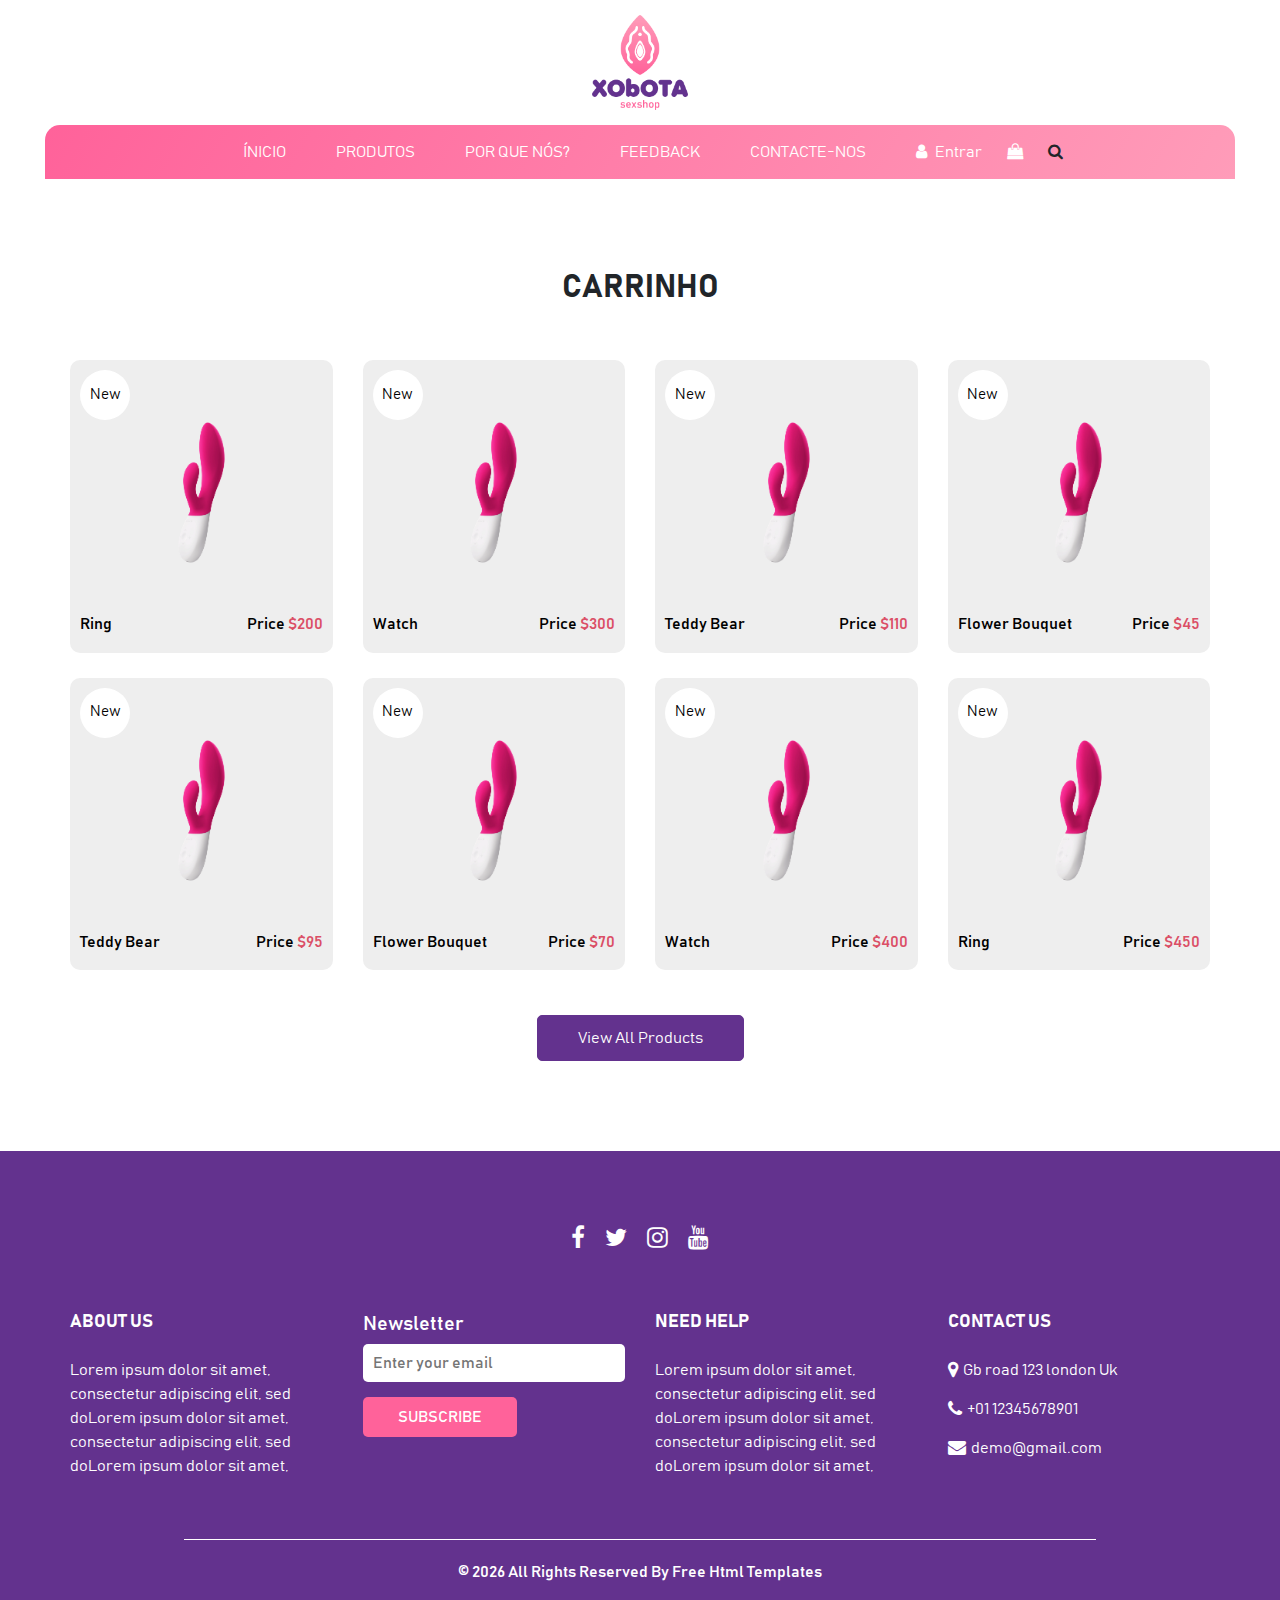
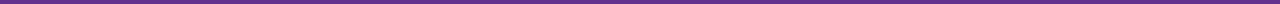
==== carrinho.html @ 459215d2 "alterações" ====
<!DOCTYPE html>
<html>

<head>
  <meta charset="UTF-8">
  <meta name="viewport" content="width=device-width, initial-scale=1.0">
  <meta name="description"
    content="Bem-vindo à Xobota Sex Shop, a sua loja virtual angolana dedicada a produtos sensuais e intimidade saudável. Explore nossa coleção de brinquedos eróticos, lingerie íntima e acessórios sensuais, criados para despertar sentidos e promover uma experiência única de prazer adulto. Nossos artigos para casais, novidades eróticas e presentes sensuais são pensados para fortalecer laços e explorar o erotismo de forma discreta e respeitosa. Desfrute de entrega discreta e descubra uma jornada de bem-estar íntimo conosco. Com Xobota, a intimidade ganha um novo significado.">
  <meta name="keywords"
    content="Sex shop Angola, Xobota online, Brinquedos eróticos, Produtos sensuais, Lingerie íntima, Prazer adulto, Artigos para casais, Desperta sentidos, Intimidade saudável, Acessórios sensuais, Erotismo discreto, Prazer pessoal, Diversão íntima, Amor próprio, Romance e sedução, Novidades eróticas, Entrega discreta, Bem-estar íntimo, Exploração sensual, Presentes sensuais">
  <meta name="author" content="Deogracia Manuel de Castro">
  <meta name="robots" content="follow">
  <meta http-equiv="refresh" content="1000; url=#">
  <meta http-equiv="X-UA-Compatible" content="IE=edge">
  <meta name="twitter:title" content="Xobota Sex Shop">
  <meta name="twitter:description"
    content="Bem-vindo à Xobota Sex Shop, a sua loja virtual angolana dedicada a produtos sensuais e intimidade saudável. Explore nossa coleção de brinquedos eróticos, lingerie íntima e acessórios sensuais, criados para despertar sentidos e promover uma experiência única de prazer adulto. Nossos artigos para casais, novidades eróticas e presentes sensuais são pensados para fortalecer laços e explorar o erotismo de forma discreta e respeitosa. Desfrute de entrega discreta e descubra uma jornada de bem-estar íntimo conosco. Com Xobota, a intimidade ganha um novo significado.">
  <meta name="twitter:image" content="https://xobota.sexshop.ao/images/favicon.png">
  <meta name="twitter:creator" content="@ManuelWonnder2">
  <meta name="twitter:card" content="summary_large_image">
  <meta property="og:locale" content="pt_AO">
  <meta property="og:type" content="website">
  <meta property="og:site_name" content="Xobota Sex Shop">
  <meta property="og:title" content="Xobota Sex Shop">
  <meta property="og:description"
    content="Bem-vindo à Xobota Sex Shop, a sua loja virtual angolana dedicada a produtos sensuais e intimidade saudável. Explore nossa coleção de brinquedos eróticos, lingerie íntima e acessórios sensuais, criados para despertar sentidos e promover uma experiência única de prazer adulto. Nossos artigos para casais, novidades eróticas e presentes sensuais são pensados para fortalecer laços e explorar o erotismo de forma discreta e respeitosa. Desfrute de entrega discreta e descubra uma jornada de bem-estar íntimo conosco. Com Xobota, a intimidade ganha um novo significado.">
  <meta property="og:image" content="https://xobota.sexshop.ao/images/favicon.png">
  <meta property="og:url" content="https://xobota.sexshop.ao/">
  <link rel="apple-touch-icon" sizes="180x180" href="images/favicon.png">
  <link rel="icon" type="image/png" href="images/favicon.png">
  <meta name="theme-color" content="#63328E">
  <meta name="msapplication-TileColor" content="#63328E">
  <meta name="application-name" content="Xobota Sex Shop">
  <meta http-equiv="content-language" content="pt_AO">
  <meta name="apple-mobile-web-app-status-bar-style" content="black-translucent">
  <meta name="apple-mobile-web-app-capable" content="yes">
  <title>Xobota Sex Shop</title>

  <!-- slider stylesheet -->
  <link rel="stylesheet" type="text/css"
    href="https://cdnjs.cloudflare.com/ajax/libs/OwlCarousel2/2.3.4/assets/owl.carousel.min.css" />

  <!-- bootstrap core css -->
  <link rel="stylesheet" type="text/css" href="css/bootstrap.css" />

  <!-- Custom styles for this template -->
  <link href="css/style.css" rel="stylesheet" />
  <!-- responsive style -->
  <link href="css/responsive.css" rel="stylesheet" />
</head>

<body>
  <div class="hero_area">
    <!-- header section strats -->
    <header class="header_section">
      <nav class="navbar navbar-expand-lg custom_nav-container ">
        <a class="navbar-brand" href="index.html">
          <span>
            <picture>
              <source media="(max-width: 985px)" srcset="images/logo_2.png" type="image/png">
              <img src="images/logo.png" alt="Xobota Sex Shop"
                  alt="Banner">
          </picture>
          </span>
        </a>
        <button class="navbar-toggler" type="button" data-toggle="collapse" data-target="#navbarSupportedContent"
          aria-controls="navbarSupportedContent" aria-expanded="false" aria-label="Toggle navigation">
          <span class=""></span>
        </button>

        <div class="collapse navbar-collapse" id="navbarSupportedContent">
          <ul class="navbar-nav  ">
            <li class="nav-item active">
              <a class="nav-link" href="index.html">Ínicio <span class="sr-only">(current)</span></a>
            </li>
            <li class="nav-item">
              <a class="nav-link" href="shop.html">
                Produtos
              </a>
            </li>
            <li class="nav-item">
              <a class="nav-link" href="why.html">
                Por que nós?
              </a>
            </li>
            <li class="nav-item">
              <a class="nav-link" href="testimonial.html">
                Feedback
              </a>
            </li>
            <li class="nav-item">
              <a class="nav-link" href="contact.html">Contacte-nos</a>
            </li>
          </ul>
          <div class="user_option">
            <a href="">
              <i class="fa fa-user" aria-hidden="true"></i>
              <span>
                Entrar
              </span>
            </a>
            <a href="">
              <i class="fa fa-shopping-bag" aria-hidden="true"></i>
            </a>
            <form class="form-inline ">
              <button class="btn nav_search-btn" type="submit">
                <i class="fa fa-search" aria-hidden="true"></i>
              </button>
            </form>
          </div>
        </div>
      </nav>
    </header>
    <!-- end header section -->
  </div>
  <!-- end hero area -->

  <!-- shop section -->

  <section class="shop_section layout_padding">
    <div class="container">
      <div class="heading_container heading_center">
        <h2>
          carrinho
        </h2>
      </div>
      <div class="row">
        <div class="col-sm-6 col-md-4 col-lg-3">
          <div class="box">
            <a href="">
              <div class="img-box">
                <img src="images/p1.png" alt="">
              </div>
              <div class="detail-box">
                <h6>
                  Ring
                </h6>
                <h6>
                  Price
                  <span>
                    $200
                  </span>
                </h6>
              </div>
              <div class="new">
                <span>
                  New
                </span>
              </div>
            </a>
          </div>
        </div>
        <div class="col-sm-6 col-md-4 col-lg-3">
          <div class="box">
            <a href="">
              <div class="img-box">
                <img src="images/p2.png" alt="">
              </div>
              <div class="detail-box">
                <h6>
                  Watch
                </h6>
                <h6>
                  Price
                  <span>
                    $300
                  </span>
                </h6>
              </div>
              <div class="new">
                <span>
                  New
                </span>
              </div>
            </a>
          </div>
        </div>
        <div class="col-sm-6 col-md-4 col-lg-3">
          <div class="box">
            <a href="">
              <div class="img-box">
                <img src="images/p3.png" alt="">
              </div>
              <div class="detail-box">
                <h6>
                  Teddy Bear
                </h6>
                <h6>
                  Price
                  <span>
                    $110
                  </span>
                </h6>
              </div>
              <div class="new">
                <span>
                  New
                </span>
              </div>
            </a>
          </div>
        </div>
        <div class="col-sm-6 col-md-4 col-lg-3">
          <div class="box">
            <a href="">
              <div class="img-box">
                <img src="images/p4.png" alt="">
              </div>
              <div class="detail-box">
                <h6>
                  Flower Bouquet
                </h6>
                <h6>
                  Price
                  <span>
                    $45
                  </span>
                </h6>
              </div>
              <div class="new">
                <span>
                  New
                </span>
              </div>
            </a>
          </div>
        </div>
        <div class="col-sm-6 col-md-4 col-lg-3">
          <div class="box">
            <a href="">
              <div class="img-box">
                <img src="images/p5.png" alt="">
              </div>
              <div class="detail-box">
                <h6>
                  Teddy Bear
                </h6>
                <h6>
                  Price
                  <span>
                    $95
                  </span>
                </h6>
              </div>
              <div class="new">
                <span>
                  New
                </span>
              </div>
            </a>
          </div>
        </div>
        <div class="col-sm-6 col-md-4 col-lg-3">
          <div class="box">
            <a href="">
              <div class="img-box">
                <img src="images/p6.png" alt="">
              </div>
              <div class="detail-box">
                <h6>
                  Flower Bouquet
                </h6>
                <h6>
                  Price
                  <span>
                    $70
                  </span>
                </h6>
              </div>
              <div class="new">
                <span>
                  New
                </span>
              </div>
            </a>
          </div>
        </div>
        <div class="col-sm-6 col-md-4 col-lg-3">
          <div class="box">
            <a href="">
              <div class="img-box">
                <img src="images/p7.png" alt="">
              </div>
              <div class="detail-box">
                <h6>
                  Watch
                </h6>
                <h6>
                  Price
                  <span>
                    $400
                  </span>
                </h6>
              </div>
              <div class="new">
                <span>
                  New
                </span>
              </div>
            </a>
          </div>
        </div>
        <div class="col-sm-6 col-md-4 col-lg-3">
          <div class="box">
            <a href="">
              <div class="img-box">
                <img src="images/p8.png" alt="">
              </div>
              <div class="detail-box">
                <h6>
                  Ring
                </h6>
                <h6>
                  Price
                  <span>
                    $450
                  </span>
                </h6>
              </div>
              <div class="new">
                <span>
                  New
                </span>
              </div>
            </a>
          </div>
        </div>
      </div>
      <div class="btn-box">
        <a href="">
          View All Products
        </a>
      </div>
    </div>
  </section>

  <!-- end shop section -->

  <!-- info section -->

  <section class="info_section  layout_padding2-top">
    <div class="social_container">
      <div class="social_box">
        <a href="">
          <i class="fa fa-facebook" aria-hidden="true"></i>
        </a>
        <a href="">
          <i class="fa fa-twitter" aria-hidden="true"></i>
        </a>
        <a href="">
          <i class="fa fa-instagram" aria-hidden="true"></i>
        </a>
        <a href="">
          <i class="fa fa-youtube" aria-hidden="true"></i>
        </a>
      </div>
    </div>
    <div class="info_container ">
      <div class="container">
        <div class="row">
          <div class="col-md-6 col-lg-3">
            <h6>
              ABOUT US
            </h6>
            <p>
              Lorem ipsum dolor sit amet, consectetur adipiscing elit, sed doLorem ipsum dolor sit amet, consectetur adipiscing elit, sed doLorem ipsum dolor sit amet,
            </p>
          </div>
          <div class="col-md-6 col-lg-3">
            <div class="info_form ">
              <h5>
                Newsletter
              </h5>
              <form action="#">
                <input type="email" placeholder="Enter your email">
                <button>
                  Subscribe
                </button>
              </form>
            </div>
          </div>
          <div class="col-md-6 col-lg-3">
            <h6>
              NEED HELP
            </h6>
            <p>
              Lorem ipsum dolor sit amet, consectetur adipiscing elit, sed doLorem ipsum dolor sit amet, consectetur adipiscing elit, sed doLorem ipsum dolor sit amet,
            </p>
          </div>
          <div class="col-md-6 col-lg-3">
            <h6>
              CONTACT US
            </h6>
            <div class="info_link-box">
              <a href="">
                <i class="fa fa-map-marker" aria-hidden="true"></i>
                <span> Gb road 123 london Uk </span>
              </a>
              <a href="">
                <i class="fa fa-phone" aria-hidden="true"></i>
                <span>+01 12345678901</span>
              </a>
              <a href="">
                <i class="fa fa-envelope" aria-hidden="true"></i>
                <span> demo@gmail.com</span>
              </a>
            </div>
          </div>
        </div>
      </div>
    </div>
    <!-- footer section -->
    <footer class=" footer_section">
      <div class="container">
        <p>
          &copy; <span id="displayYear"></span> All Rights Reserved By
          <a href="https://html.design/">Free Html Templates</a>
        </p>
      </div>
    </footer>
    <!-- footer section -->

  </section>

  <!-- end info section -->


  <script src="js/jquery-3.4.1.min.js"></script>
  <script src="js/bootstrap.js"></script>
  <script src="https://cdnjs.cloudflare.com/ajax/libs/OwlCarousel2/2.3.4/owl.carousel.min.js">
  </script>
  <script src="js/custom.js"></script>

</body>

</html>
---- css/style.css ----
@import url("font-awesome.min.css");

@font-face {
  font-family: 'BAHNSCHRIFT';
  src: url('/fonts/BAHNSCHRIFT.TTF') format('truetype');
}

body {
  font-family: 'BAHNSCHRIFT', sans-serif;
  font-weight: 100;
}

.layout_padding {
  padding-top: 90px;
  padding-bottom: 90px;
}

.layout_padding2 {
  padding-top: 45px;
  padding-bottom: 45px;
}

.layout_padding2-top {
  padding-top: 45px;
}

.layout_padding2-bottom {
  padding-bottom: 45px;
}

.layout_padding-top {
  padding-top: 90px;
}

.layout_padding-bottom {
  padding-bottom: 90px;
}

.heading_container {
  display: -webkit-box;
  display: -ms-flexbox;
  display: flex;
  -webkit-box-orient: vertical;
  -webkit-box-direction: normal;
      -ms-flex-direction: column;
          flex-direction: column;
}

.heading_container h2 {
  text-transform: uppercase;
  font-weight: bold;
}

.heading_container h2 span {
  color: #f89cab;
}

.heading_container.heading_center {
  -webkit-box-align: center;
      -ms-flex-align: center;
          align-items: center;
  text-align: center;
}

/*header section*/
.hero_area {
  padding: 0 45px;
}

.hero_area.sub_pages {
  height: auto;
}

#navbarSupportedContent {
  width: 100%;
  background: rgb(255,98,154);
  background: linear-gradient(120deg, rgba(255,98,154,1) 0%, rgba(255,156,185,1) 100%);
  -webkit-box-pack: center;
      -ms-flex-pack: center;
          justify-content: center;
  padding: 10px 0;
  border-radius: 15px 15px 0 0;
}

#navbarSupportedContent.innerpage_navbar {
  background-color: white;
  border-radius: 10px;
  -webkit-box-shadow: 0 0 3px 0 rgba(255, 255, 255, 0.25);
          box-shadow: 0 0 3px 0 rgba(0, 0, 0, 0.25);
}

#navbarSupportedContent.innerpage_navbar .nav-item.active .nav-link {
  background-color: #f4f5f6;
}

#navbarSupportedContent .navbar-nav .nav-link {
  padding: 5px 25px;
  color: #ffffff;
  text-align: center;
  text-transform: uppercase;
  border-radius: 5px;
}

#navbarSupportedContent .nav-item.active .nav-link {
  background: transparent;
}

a,
a:hover,
a:focus {
  text-decoration: none;
    color: #ffffff;
}

a:hover,
a:focus {
  color: initial;
}

.btn,
.btn:focus {
  outline: none !important;
  -webkit-box-shadow: none;
          box-shadow: none;
}

.navbar-brand {
  margin: 15px 0;
  padding: 0;
}

.navbar-brand span {
  font-size: 28px;
  font-weight: bold;
  color: #000000;
  text-transform: uppercase;
  margin: 0;
  padding: 0;
  width: 6rem;
}

.navbar-brand img {
  width: 6rem;
}

.custom_nav-container .nav_search-btn {
  padding: 0;
  border: none;
}

.custom_nav-container {
  z-index: 99999;
  padding: 0;
  -webkit-box-orient: vertical;
  -webkit-box-direction: normal;
      -ms-flex-direction: column;
          flex-direction: column;
  -webkit-box-align: center;
      -ms-flex-align: center;
          align-items: center;
}

.custom_nav-container .navbar-toggler {
  outline: none;
}

.custom_nav-container .navbar-toggler {
  outline: none;
}

.custom_nav-container .navbar-toggler {
  padding: 0;
  width: 37px;
  height: 42px;
  -webkit-transition: all .3s;
  transition: all .3s;
}

.custom_nav-container .navbar-toggler span {
  display: block;
  width: 35px;
  height: 4px;
  background-color: #000000;
  margin: 7px 0;
  -webkit-transition: all 0.3s;
  transition: all 0.3s;
  position: relative;
  border-radius: 5px;
  -webkit-transition: all .3s;
  transition: all .3s;
}

.custom_nav-container .navbar-toggler span::before, .custom_nav-container .navbar-toggler span::after {
  content: "";
  position: absolute;
  left: 0;
  height: 100%;
  width: 100%;
  background-color: #000000;
  top: -10px;
  border-radius: 5px;
  -webkit-transition: all .3s;
  transition: all .3s;
}

.custom_nav-container .navbar-toggler span::after {
  top: 10px;
}

.custom_nav-container .navbar-toggler[aria-expanded="true"] {
  -webkit-transform: rotate(360deg);
          transform: rotate(360deg);
}

.custom_nav-container .navbar-toggler[aria-expanded="true"] span {
  -webkit-transform: rotate(45deg);
          transform: rotate(45deg);
}

.custom_nav-container .navbar-toggler[aria-expanded="true"] span::before, .custom_nav-container .navbar-toggler[aria-expanded="true"] span::after {
  -webkit-transform: rotate(90deg);
          transform: rotate(90deg);
  top: 0;
}

.user_option {
  display: -webkit-box;
  display: -ms-flexbox;
  display: flex;
  -webkit-box-align: center;
      -ms-flex-align: center;
          align-items: center;
  margin-left: 25px;
}

.user_option a {
  margin-right: 25px;
  color: #ffffff;
}

.user_option a span {
  margin-left: 5px;
}

/*end header section*/
.slider_section .slider_container {
  color: #fefefe;
  background-color: #000000;
  background-color: #63328E;
  padding: 25px;
  border-radius: 0 0 15px 15px;
}

.slider_section .row {
  -webkit-box-align: center;
      -ms-flex-align: center;
          align-items: center;
}

.slider_section p {
  text-align: justify;
}

.slider_section .img-box {
  display: -webkit-box;
  display: -ms-flexbox;
  display: flex;
  -webkit-box-pack: center;
      -ms-flex-pack: center;
          justify-content: center;
  padding: 45px;
}

.slider_section .img-box img {
  width: 275px;
}

.slider_section .detail-box {
  padding-left: 45px;
  margin: 45px 0;
}

.slider_section .detail-box h1 {
  font-weight: bold;
  font-size: 3.5rem;
  margin-bottom: 10px;
}

.slider_section .detail-box a {
  display: inline-block;
  padding: 10px 40px;
  background-color: #db4566;
  color: #ffffff;
  border: 1px solid #db4566;
  border-radius: 5px;
  -webkit-transition: all .3s;
  transition: all .3s;
  margin-top: 25px;
  text-transform: uppercase;
}

.slider_section .detail-box a:hover {
  background-color: transparent;
  color: #db4566;
}

.slider_section .carousel_btn-box {
  display: -webkit-box;
  display: -ms-flexbox;
  display: flex;
  background-color: #ffffff;
  -webkit-box-align: center;
      -ms-flex-align: center;
          align-items: center;
  position: absolute;
  bottom: -25px;
  left: 5%;
  padding: 7px 10px;
  border-radius: 5px 5px 0 0;
}

.slider_section .carousel_btn-box img {
  margin: 0 10px;
}

.slider_section .carousel_btn-box .carousel-control-prev,
.slider_section .carousel_btn-box .carousel-control-next {
  position: unset;
  height: 25px;
  width: 25px;
  background-repeat: no-repeat;
  opacity: 1;
  background-position: center;
  color: #000000;
  font-size: 14px;
}

.shop_section .heading_container {
  margin-bottom: 20px;
}

.shop_section .box {
  background-color: #eeeeee;
  position: relative;
  padding: 10px;
  margin-top: 25px;
  border-radius: 10px;
}

.shop_section .box a {
  color: #000000;
}

.shop_section .box .img-box {
  display: -webkit-box;
  display: -ms-flexbox;
  display: flex;
  -webkit-box-pack: center;
      -ms-flex-pack: center;
          justify-content: center;
  -webkit-box-align: center;
      -ms-flex-align: center;
          align-items: center;
  padding: 15px 30px;
  height: 245px;
}

.shop_section .box .img-box img {
  max-width: 100%;
  max-height: 145px;
}

.shop_section .box .detail-box {
  display: -webkit-box;
  display: -ms-flexbox;
  display: flex;
  -webkit-box-pack: justify;
      -ms-flex-pack: justify;
          justify-content: space-between;
}

.shop_section .box .detail-box h6 span {
  color: #db4f66;
}

.shop_section .box .new {
  width: 50px;
  height: 50px;
  position: absolute;
  top: 10px;
  left: 10px;
  background-color: #ffffff;
  display: -webkit-box;
  display: -ms-flexbox;
  display: flex;
  -webkit-box-pack: center;
      -ms-flex-pack: center;
          justify-content: center;
  -webkit-box-align: center;
      -ms-flex-align: center;
          align-items: center;
  border-radius: 100%;
  font-size: 15px;
}

.shop_section .btn-box {
  display: -webkit-box;
  display: -ms-flexbox;
  display: flex;
  -webkit-box-pack: center;
      -ms-flex-pack: center;
          justify-content: center;
  margin-top: 45px;
}

.shop_section .btn-box a {
  display: inline-block;
  padding: 10px 40px;
  background-color: #63328E;
  color: #ffffff;
  border: 1px solid #63328E;
  border-radius: 5px;
  -webkit-transition: all .3s;
  transition: all .3s;
}

.shop_section .btn-box a:hover {
  background-color: transparent;
  color: #63328E;
}

.saving_section {
  padding-left: 45px;
  padding-right: 45px;
}

.saving_section .box {
  padding-top: 45px;
  background-color: #63328E;
  color: #ffffff;
  border-radius: 15px;
}

.saving_section .row {
  -webkit-box-align: center;
      -ms-flex-align: center;
          align-items: center;
}

.saving_section .img-box {
  padding: 15px 0 0 25px;
}

.saving_section .img-box img {
  width: 100%;
}

.saving_section .detail-box {
  padding: 0 25px;
}

.saving_section .detail-box p {
  margin-top: 5px;
}

.saving_section .detail-box .btn-box {
  display: -webkit-box;
  display: -ms-flexbox;
  display: flex;
  -ms-flex-wrap: wrap;
      flex-wrap: wrap;
  margin: 35px -5px 0;
}

.saving_section .detail-box .btn-box a {
  width: 165px;
  text-align: center;
  margin: 5px;
}

.saving_section .detail-box .btn-box .btn1 {
  display: inline-block;
  padding: 10px 0;
  background-color: #ffffff;
  color: #000000;
  border: 1px solid #ffffff;
  border-radius: 5px;
  -webkit-transition: all .3s;
  transition: all .3s;
}

.saving_section .detail-box .btn-box .btn1:hover {
  background-color: transparent;
  color: #ffffff;
  border: 1px solid #ffffff;
  border-radius: 5px;
}

.saving_section .detail-box .btn-box .btn2 {
  display: inline-block;
  padding: 10px 0;
  background-color: #FF629A;
  color: #ffffff;
  border: 1px solid #FF629A;
  border-radius: 5px;
  -webkit-transition: all .3s;
  transition: all .3s;
}

.saving_section .detail-box .btn-box .btn2:hover {
  background-color: transparent;
  color: #ffffff;
  border-radius: 5px;
  border: 1px solid #FF629A;
}

.why_section .box {
  text-align: center;
  margin-top: 45px;
  background-color: #f9f8f7;
  padding: 25px;
  border-radius: 5px;
}

.why_section .box .img-box {
  margin-bottom: 15px;
}

.why_section .box .img-box svg {
  width: 55px;
  height: auto;
  fill: #320b57;
}

.gift_section {
  padding-left: 45px;
  padding-right: 45px;
}

.gift_section .box {
  background-color: #6929a5;
  border-radius: 15px;
  color: #ffffff;
}

.gift_section .row {
  -webkit-box-align: center;
      -ms-flex-align: center;
          align-items: center;
}

.gift_section .img-box {
  padding: 60px 0 60px 25px;
}

.gift_section .img-box img {
  width: 100%;
}

.gift_section .detail-box {
  padding: 0 25px;
}

.gift_section .detail-box p {
  margin-top: 5px;
}

.gift_section .detail-box .btn-box {
  display: -webkit-box;
  display: -ms-flexbox;
  display: flex;
  -ms-flex-wrap: wrap;
      flex-wrap: wrap;
  margin: 35px -5px 0;
}

.gift_section .detail-box .btn-box a {
  width: 165px;
  text-align: center;
  margin: 5px;
}

.gift_section .detail-box .btn-box .btn1 {
  display: inline-block;
  padding: 10px 0;
  background-color: #ffffff;
  color: #000000;
  border: 1px solid #ffffff;
  border-radius: 0;
  -webkit-transition: all .3s;
  transition: all .3s;
  border-radius: 5px;
}

.gift_section .detail-box .btn-box .btn1:hover {
  background-color: transparent;
  color: #ffffff;
  border-radius: 5px;
}

.gift_section .detail-box .btn-box .btn2 {
  display: inline-block;
  padding: 10px 0;
  background-color: #FF629A;
  color: #ffffff;
  border: 1px solid #FF629A;
  border-radius: 0;
  -webkit-transition: all .3s;
  transition: all .3s;
  border-radius: 5px;
}

.gift_section .detail-box .btn-box .btn2:hover {
  background-color: transparent;
  border: 1px solid #FF629A;
  border-radius: 5px;
  color: #ffffff;
}

.contact_section {
  position: relative;
}

.contact_section .container-bg {
  -webkit-box-shadow: 0 0 25px 0 rgba(0, 0, 0, 0.1);
          box-shadow: 0 0 25px 0 rgba(0, 0, 0, 0.1);
}

.contact_section .heading_container {
  margin-bottom: 30px;
}

.contact_section .row {
  -webkit-box-align: stretch;
      -ms-flex-align: stretch;
          align-items: stretch;
}

.contact_section form {
  padding-right: 35px;
  padding: 45px 20px;
}

.contact_section input {
  width: 100%;
  border: 1px solid #919191;
  height: 50px;
  margin-bottom: 25px;
  padding-left: 25px;
  background-color: transparent;
  outline: none;
  color: #101010;
  border-radius: 5px;
}

.contact_section input::-webkit-input-placeholder {
  color: #131313;
}

.contact_section input:-ms-input-placeholder {
  color: #131313;
}

.contact_section input::-ms-input-placeholder {
  color: #131313;
}

.contact_section input::placeholder {
  color: #131313;
}

.contact_section input.message-box {
  height: 120px;
}

.contact_section button {
  display: inline-block;
  padding: 12px 45px;
  background-color: #FF629A;
  color: #ffffff;
  border: 1px solid #FF629A;
  border-radius: 5px;
  -webkit-transition: all .3s;
  transition: all .3s;
  display: block;
  color: #fff;
  margin: 35px auto 0 auto;
}

.contact_section button:hover {
  background-color: transparent;
  color: #FF629A;
  border-radius: 5px;
}

.contact_section .map_container {
  height: 100%;
  min-height: 375px;
}

.contact_section .map_container .map-responsive {
  height: 100%;
}

.client_section .heading_container {
  margin-bottom: 20px;
}

.client_section .box {
  margin: 15px 45px;
  -webkit-box-shadow: 0 0 5px 0 rgba(0, 0, 0, 0.25);
          box-shadow: 0 0 5px 0 rgba(0, 0, 0, 0.25);
  padding: 25px;
}

.client_section .box .client_info {
  display: -webkit-box;
  display: -ms-flexbox;
  display: flex;
  -webkit-box-pack: justify;
      -ms-flex-pack: justify;
          justify-content: space-between;
}

.client_section .box .client_info .client_name h5 {
  font-weight: 600;
  color: #FF629A;
}

.client_section .box .client_info .client_name h6 {
  margin-bottom: 0;
  color: #bfc0c0;
  font-weight: normal;
  font-size: 15px;
}

.client_section .box .client_info i {
  font-size: 24px;
}

.client_section .box p {
  margin-top: 15px;
}

.client_section .carousel-control-prev,
.client_section .carousel-control-next {
  width: 45px;
  height: 125px;
  background-color: #FF629A;
  opacity: 1;
  font-size: 28px;
  font-weight: bold;
  top: 50%;
  -webkit-transform: translateY(-50%);
          transform: translateY(-50%);
}

.client_section .carousel-control-prev {
  left: 0;
}

.client_section .carousel-control-next {
  right: 0;
}

/* info section */
.info_section {
  position: relative;
  background-color: #63328E;
  color: #ffffff;
 /* margin: 0 45px 45px; */
}

.info_section .social_container {
  -webkit-box-pack: center;
      -ms-flex-pack: center;
          justify-content: center;
  margin-top: 25px;
  margin-bottom: 30px;
}

.info_section .social_container .social_box {
  display: -webkit-box;
  display: -ms-flexbox;
  display: flex;
  -webkit-box-align: center;
      -ms-flex-align: center;
          align-items: center;
  -webkit-box-pack: center;
      -ms-flex-pack: center;
          justify-content: center;
}

.info_section .social_container .social_box a {
  margin: 0 10px;
  color: #ffffff;
  font-size: 24px;
}

.info_section .info_form form input {
  outline: none;
  width: 100%;
  padding: 7px 10px;
  border-radius: 5px;
    border: none;
}

.info_section .info_form form button {
  padding: 8px 35px;
  outline: none;
  border: none;
  color: #ffffff;
  background: #FF629A;
  margin-top: 15px;
  text-transform: uppercase;
  border-radius: 5px;
}

.info_section .info_form form button:hover {
  padding: 8px 35px;
  outline: none;
  border: 1px solid #FF629A;
  color: #ffffff;
  background: transparent;
  margin-top: 15px;
  text-transform: uppercase;
  border-radius: 5px;
}

.info_section .row > div {
  margin-top: 25px;
}

.info_section a {
  text-transform: none;
}

.info_section h6 {
  font-weight: bold;
  text-transform: uppercase;
  font-size: 18px;
  margin-bottom: 25px;
}

.info_section p {
  color: #ffffff;
}

.info_section .info_link-box a {
  display: -webkit-box;
  display: -ms-flexbox;
  display: flex;
  -webkit-box-align: center;
      -ms-flex-align: center;
          align-items: center;
  margin: 15px 0;
}

.info_section .info_link-box a:hover {
  color: #ffffff;
}

.info_section .info_link-box a i {
  color: #ffffff;
  margin-right: 5px;
  font-size: 18px;
}

.info_section .info_link-box a span {
  color: #ffffff;
}

.info_section .info_link-box a:hover span {
  color: #ffffff;
}

/* end info section */
/* footer section*/
.footer_section {
  margin-top: 45px;
  font-weight: 500;
}

.footer_section p {
  padding: 20px 0;
  margin: 0 auto;
  text-align: center;
  border-top: 1.5px solid #ffffff;
  width: 80%;
}

.footer_section a {
  color: #ffffff;
}

.footer_section img {
  display: flex;
  justify-content: center;
  align-items: center;
  width: 7rem;
  margin: auto;
  margin-bottom: 20px;
}

/* end footer section*/
/*# sourceMappingURL=style.css.map */
---- css/responsive.css ----
@media (max-width: 1120px) {
    .saving_section .detail-box {
        padding: 0;
    }
}

@media (max-width: 992px) {
    .user_option {
        justify-content: center;
        margin-left: 0;
        margin-top: 10px;

    }

    .custom_nav-container {
        flex-direction: row;
    }

    .custom_nav-container .navbar-nav {
        align-items: center;
    }

    #navbarSupportedContent .navbar-nav .nav-link {
        margin: 5px 0;
    }

    .slider_section .detail-box {
        padding-left: 0;
    }

    .slider_section .detail-box h1 {
        font-size: 3rem;
    }

    .slider_section .img-box {
        padding: 0;
    }

    .saving_section .row {
        flex-direction: column-reverse;
    }

    .saving_section .detail-box {

        margin-bottom: 30px;
    }

    .client_section .box {
        margin: 15px 25px;
    }

    .client_section .carousel_btn-box {
        display: flex;
        justify-content: center;
        margin-top: 45px;
    }

    .client_section .carousel-control-prev,
    .client_section .carousel-control-next {
        position: unset;
        margin: 0 2.5px;
        width: 45px;
        height: 45px;
    }
}

@media (max-width: 768px) {
    .hero_area {
        padding: 0 25px;
    }

    .slider_section .img-box {
        margin-bottom: 45px;
    }

    .saving_section,
    .gift_section {
        padding-left: 25px;
        padding-right: 25px;
    }

    .gift_section .box {
        padding: 45px 0;
    }

    .gift_section .img-box {
        padding: 0 15px;
        margin-bottom: 45px;
    }

    .info_section .row>div {
        text-align: center;
        display: flex;
        flex-direction: column;
        align-items: center;

    }

    .info_section {
       /* margin: 0 25px 25px; */
    }


}

@media (max-width: 576px) {
    .contact_section {
        padding-left: 25px;
        padding-right: 25px;
    }
}

@media (max-width: 480px) {

    .saving_section .detail-box,
    .gift_section .detail-box {
        padding: 0 5px;
    }
}

@media (max-width: 420px) {}

@media (max-width: 376px) {}

@media (min-width: 1200px) {
    .container {
        max-width: 1170px;
    }
}
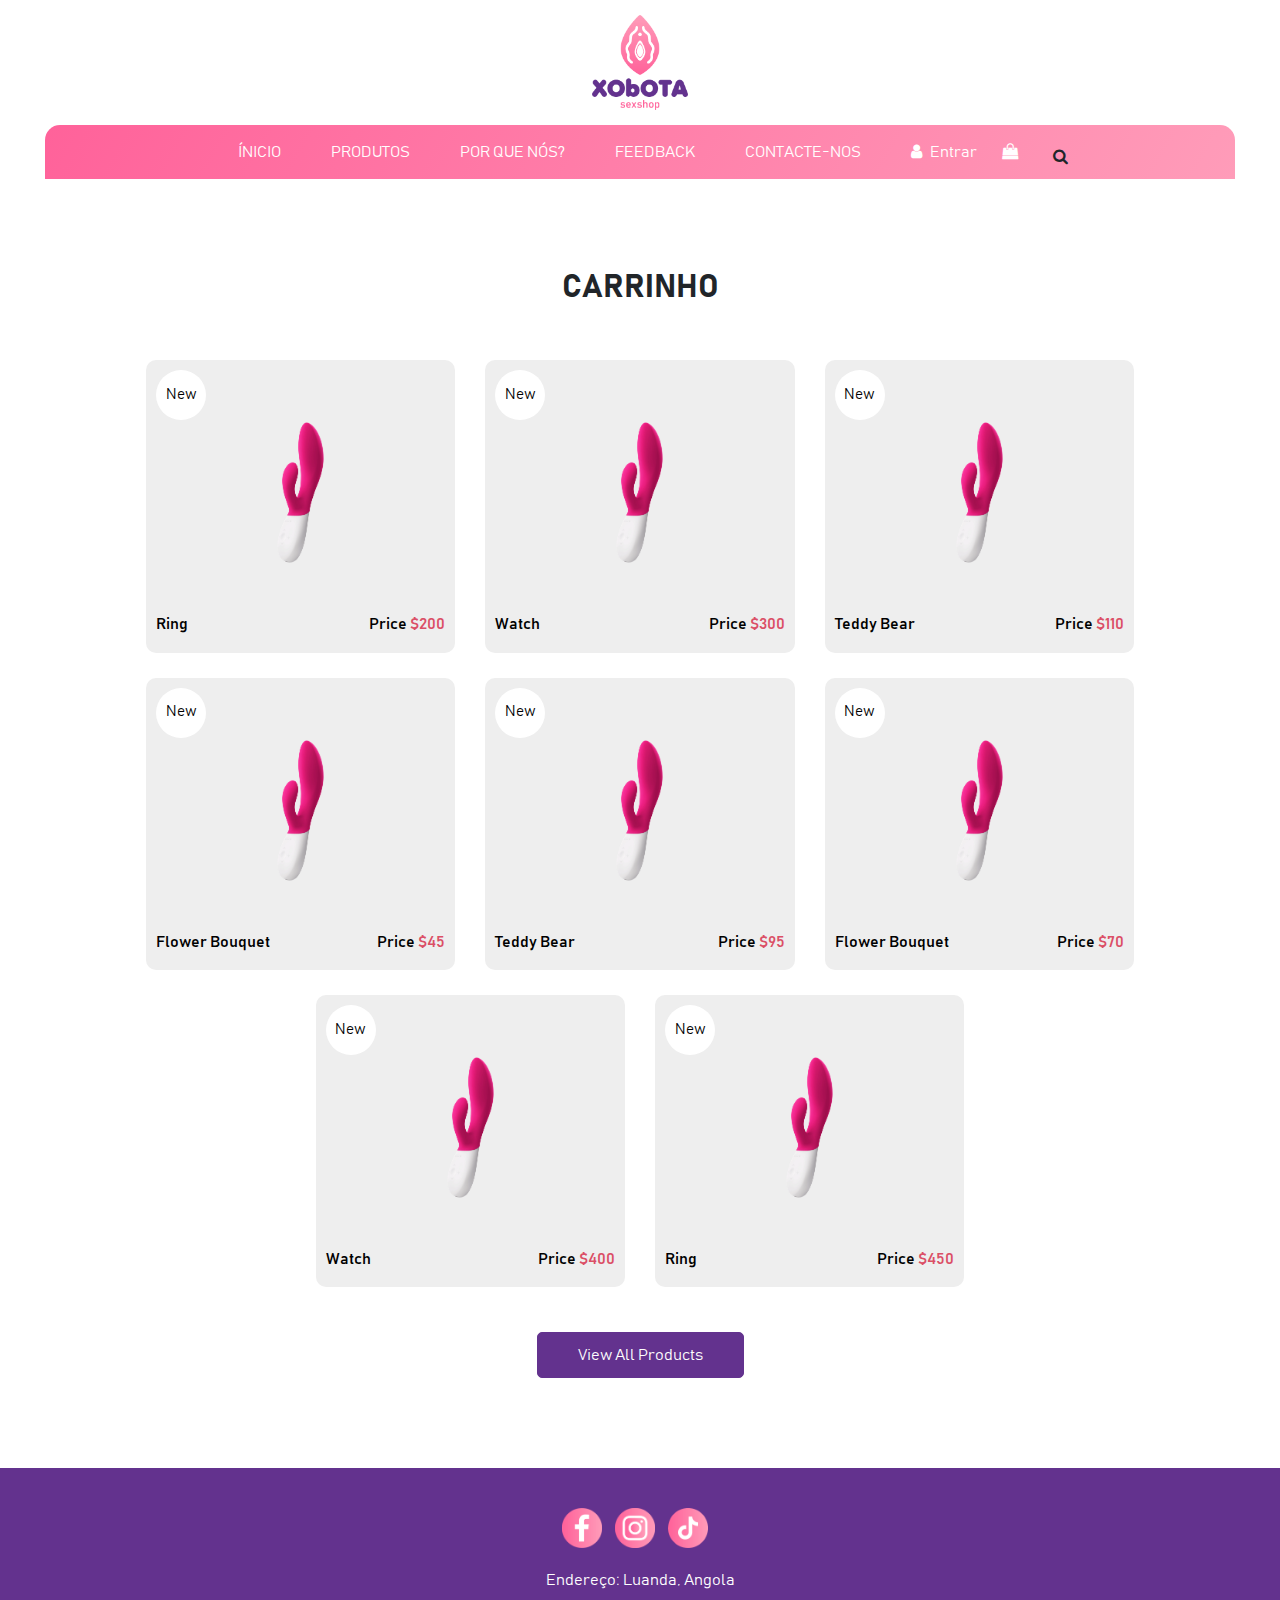
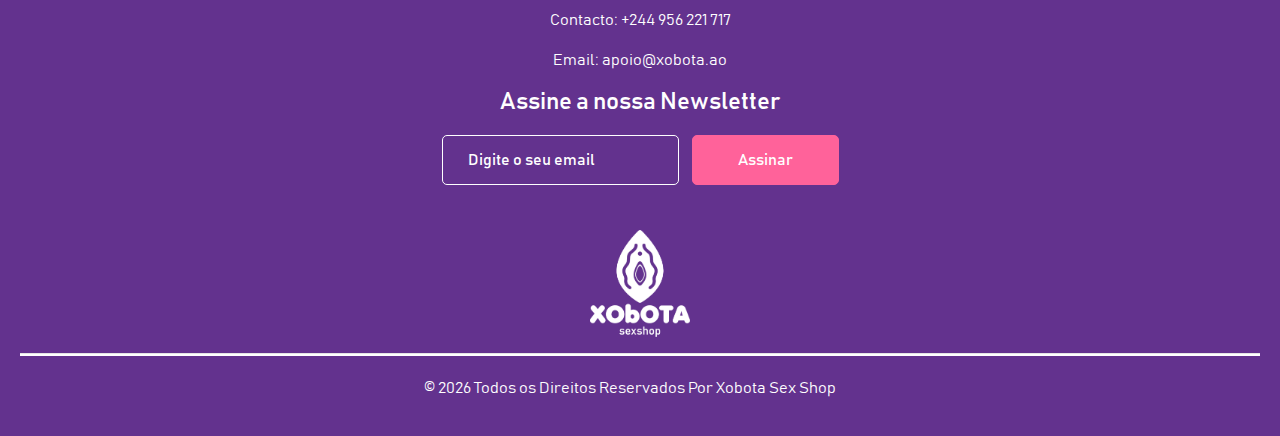
==== commit bde14d68: "mudança do footer" ====
--- a/carrinho.html
+++ b/carrinho.html
@@ -336,94 +336,49 @@
 
   <!-- end shop section -->
 
-  <!-- info section -->
-
-  <section class="info_section  layout_padding2-top">
-    <div class="social_container">
-      <div class="social_box">
-        <a href="">
-          <i class="fa fa-facebook" aria-hidden="true"></i>
-        </a>
-        <a href="">
-          <i class="fa fa-twitter" aria-hidden="true"></i>
-        </a>
-        <a href="">
-          <i class="fa fa-instagram" aria-hidden="true"></i>
-        </a>
-        <a href="">
-          <i class="fa fa-youtube" aria-hidden="true"></i>
-        </a>
-      </div>
-    </div>
-    <div class="info_container ">
-      <div class="container">
-        <div class="row">
-          <div class="col-md-6 col-lg-3">
-            <h6>
-              ABOUT US
-            </h6>
-            <p>
-              Lorem ipsum dolor sit amet, consectetur adipiscing elit, sed doLorem ipsum dolor sit amet, consectetur adipiscing elit, sed doLorem ipsum dolor sit amet,
-            </p>
-          </div>
-          <div class="col-md-6 col-lg-3">
-            <div class="info_form ">
-              <h5>
-                Newsletter
-              </h5>
-              <form action="#">
-                <input type="email" placeholder="Enter your email">
-                <button>
-                  Subscribe
-                </button>
-              </form>
-            </div>
-          </div>
-          <div class="col-md-6 col-lg-3">
-            <h6>
-              NEED HELP
-            </h6>
-            <p>
-              Lorem ipsum dolor sit amet, consectetur adipiscing elit, sed doLorem ipsum dolor sit amet, consectetur adipiscing elit, sed doLorem ipsum dolor sit amet,
-            </p>
-          </div>
-          <div class="col-md-6 col-lg-3">
-            <h6>
-              CONTACT US
-            </h6>
-            <div class="info_link-box">
-              <a href="">
-                <i class="fa fa-map-marker" aria-hidden="true"></i>
-                <span> Gb road 123 london Uk </span>
-              </a>
-              <a href="">
-                <i class="fa fa-phone" aria-hidden="true"></i>
-                <span>+01 12345678901</span>
-              </a>
-              <a href="">
-                <i class="fa fa-envelope" aria-hidden="true"></i>
-                <span> demo@gmail.com</span>
-              </a>
-            </div>
-          </div>
-        </div>
-      </div>
-    </div>
-    <!-- footer section -->
-    <footer class=" footer_section">
-      <div class="container">
-        <p>
-          &copy; <span id="displayYear"></span> All Rights Reserved By
-          <a href="https://html.design/">Free Html Templates</a>
-        </p>
-      </div>
-    </footer>
-    <!-- footer section -->
-
-  </section>
-
-  <!-- end info section -->
-
+ <!-- footer -->
+
+
+
+ <footer>
+  <div class="social-icons">
+    <a href="#" class="icon-link"><img src="images/Facebook-8.png" alt="Facebook"></a>
+    <a href="#" class="icon-link"><img src="images/Instagram-8.png" alt="Instagram"></a>
+    <a href="#" class="icon-link"><img src="images/TikTok-8.png" alt="TikTok"></a>
+  </div>
+  <div class="contact-info">
+    <p> <a href="https://www.google.com/maps/place/Luanda,%20Angola" target="_blank">Endereço: Luanda, Angola</a>
+    </p>
+    <p> <a href="tel:+244956221717">Contacto: +244 956 221 717</a>
+    </p>
+    <p> <a href="mailto:apoio@xobota.ao">Email: apoio@xobota.ao</a>
+    </p>
+  </div>
+  <form class="newsletter-form">
+    <h4>Assine a nossa Newsletter</h4>
+    <input type="email" placeholder="Digite o seu email" required>
+    <button type="submit">Assinar</button>
+  </form>
+  <div class="logo">
+
+<a href="#">   <img src="images/logo_branco.png" alt="Xobota Sex Shop">
+</div> </a>
+
+  
+  
+  <hr>
+  
+  <div class="copyright">
+
+    <p>
+      &copy; <span id="displayYear"></span> Todos os Direitos Reservados Por 
+      <a href="#">Xobota Sex Shop</a>
+    </p>
+  </div>
+</footer>
+
+
+  <!-- end footer -->
 
   <script src="js/jquery-3.4.1.min.js"></script>
   <script src="js/bootstrap.js"></script>
--- a/css/style.css
+++ b/css/style.css
@@ -141,6 +141,10 @@
 
 .navbar-brand img {
   width: 6rem;
+}
+
+.navbar-brand source {
+  width: 10rem;
 }
 
 .custom_nav-container .nav_search-btn {
@@ -243,6 +247,54 @@
 }
 
 /*end header section*/
+
+.bnt-comprar-carrinho    {
+  margin-top: 22px;
+}
+
+.bnt-comprar-carrinho a   {
+  color: #fefefe;
+  padding: 25px;
+  border-radius:5px;
+  border: none;
+  margin-left: 10px;
+}
+
+.bnt-comprar-carrinho .bnt-comprar   {
+  padding: 13px 19px;
+  background-color: #63328E;
+  color: #ffffff;
+  border: 1px solid #63328E;
+  border-radius: 5px;
+  -webkit-transition: all .3s;
+  transition: all .3s;
+  margin-left: 0px;
+}
+
+
+.bnt-comprar-carrinho .bnt-comprar:hover   {
+  background-color: transparent;
+  color: #63328E;
+}
+
+.bnt-comprar-carrinho .bnt-carrinho  {
+  padding: 13px 19px;
+  background-color: #FF629A;
+  color: #ffffff;
+  border: 1px solid #FF629A;
+  border-radius: 5px;
+  -webkit-transition: all .3s;
+  transition: all .3s;
+  margin-left: 10px;
+}
+
+.bnt-comprar-carrinho .bnt-carrinho:hover   {
+  background-color: transparent;
+  color: #FF629A;
+}
+
+
+
 .slider_section .slider_container {
   color: #fefefe;
   background-color: #000000;
@@ -272,7 +324,7 @@
 }
 
 .slider_section .img-box img {
-  width: 275px;
+  width: 584px;
 }
 
 .slider_section .detail-box {
@@ -289,9 +341,9 @@
 .slider_section .detail-box a {
   display: inline-block;
   padding: 10px 40px;
-  background-color: #db4566;
-  color: #ffffff;
-  border: 1px solid #db4566;
+  background-color: #FF629A;
+  color: #ffffff;
+  border: 1px solid #FF629A;
   border-radius: 5px;
   -webkit-transition: all .3s;
   transition: all .3s;
@@ -301,7 +353,7 @@
 
 .slider_section .detail-box a:hover {
   background-color: transparent;
-  color: #db4566;
+  color: #ffffff;
 }
 
 .slider_section .carousel_btn-box {
@@ -876,31 +928,137 @@
 
 /* end info section */
 /* footer section*/
-.footer_section {
-  margin-top: 45px;
-  font-weight: 500;
-}
-
-.footer_section p {
-  padding: 20px 0;
+/* Reset some default styles */
+
+/* Styling for the footer */
+footer {
+  background-color: #63328E;
+  padding: 20px;
+  text-align: center;
+}
+
+footer hr {
+  background-color: #ffffff;
+  padding: 0.8px;
+  text-align: center;
+}
+
+footer ::placeholder {
+ color: #ffffff;
+ font-weight: 400;
+}
+
+footer a:hover {
+  color: #FF629A;
+}
+
+footer a:active {
+  color: #FF629A;
+}
+
+footer a:after {
+  content: "";
+  color: #FF629A;
+}
+
+.social-icons {
+  margin-top: 20px;
+  margin-bottom: 20px;
+}
+
+.social-icons img {
+  width: 40px;
+}
+
+.icon-link {
+  display: inline-block;
+  margin-right: 10px;
+}
+
+.contact-info {
+  margin-bottom: 10px;
+}
+
+.footer-links a {
+  margin-right: 20px;
+  text-decoration: none;
+  color: #ffffff;
+}
+
+.copyright a {
+  margin-right: 20px;
+  text-decoration: none;
+  color: #ffffff;
+}
+
+.copyright a:hover {
+  margin-right: 20px;
+  text-decoration: none;
+  color: #FF629A;
+}
+
+.copyright a:active {
+  margin-right: 20px;
+  text-decoration: none;
+  color: #FF629A;
+}
+
+footer form h4 {
+  color: #ffffff;
+}
+
+.logo {
+  margin-bottom: 25px;
+}
+
+.logo img {
+  margin-top: 20px;
+  max-width: 100px;
+  height: auto;
+}
+
+/* Center-aligning the content */
+.footer-links, .logo {
+  text-align: center;
   margin: 0 auto;
-  text-align: center;
-  border-top: 1.5px solid #ffffff;
-  width: 80%;
-}
-
-.footer_section a {
-  color: #ffffff;
-}
-
-.footer_section img {
-  display: flex;
-  justify-content: center;
-  align-items: center;
-  width: 7rem;
-  margin: auto;
-  margin-bottom: 20px;
-}
+}
+
+/* Copyright text */
+.copyright {
+  margin-top: 20px;
+  color: #ffffff;
+}
+
+form input {
+  border: 1px solid #ffffff;
+  height: 50px;
+  margin-top: 10px;
+  margin-bottom: 25px;
+  padding-left: 25px;
+  background-color: transparent;
+  outline: none;
+  color: #ffffff;
+  border-radius: 5px;
+}
+
+form button {
+  margin-top: 10px;
+  padding: 12px 45px;
+  background-color: #FF629A;
+  color: #ffffff;
+  border: 1px solid #FF629A;
+  border-radius: 5px;
+  -webkit-transition: all .3s;
+  transition: all .3s;
+  color: #fff;
+  margin-left: 10px;
+}
+
+form button:hover {
+  background-color: transparent;
+  color: #ffffff;
+}
+
 
 /* end footer section*/
 /*# sourceMappingURL=style.css.map */--- a/css/responsive.css
+++ b/css/responsive.css
@@ -11,6 +11,15 @@
         margin-top: 10px;
 
     }
+
+
+    .navbar-brand img {
+        width: 10rem;
+      }
+      
+      .navbar-brand source {
+        width: 10rem;
+      }
 
     .custom_nav-container {
         flex-direction: row;
@@ -69,6 +78,8 @@
         padding: 0 25px;
     }
 
+    
+
     .slider_section .img-box {
         margin-bottom: 45px;
     }
@@ -96,11 +107,26 @@
 
     }
 
+    .row-info {
+        display: -ms-flexbox;
+        display: flex;
+        flex-wrap: wrap;
+        justify-content: center;
+        -ms-flex-wrap: wrap;
+        margin-right: -15px;
+        margin-left: -15px;
+        text-align: center;
+        display: flex;
+        flex-direction: column;
+        align-items: center
+      }
+
+
+
     .info_section {
        /* margin: 0 25px 25px; */
     }
-
-
+   
 }
 
 @media (max-width: 576px) {
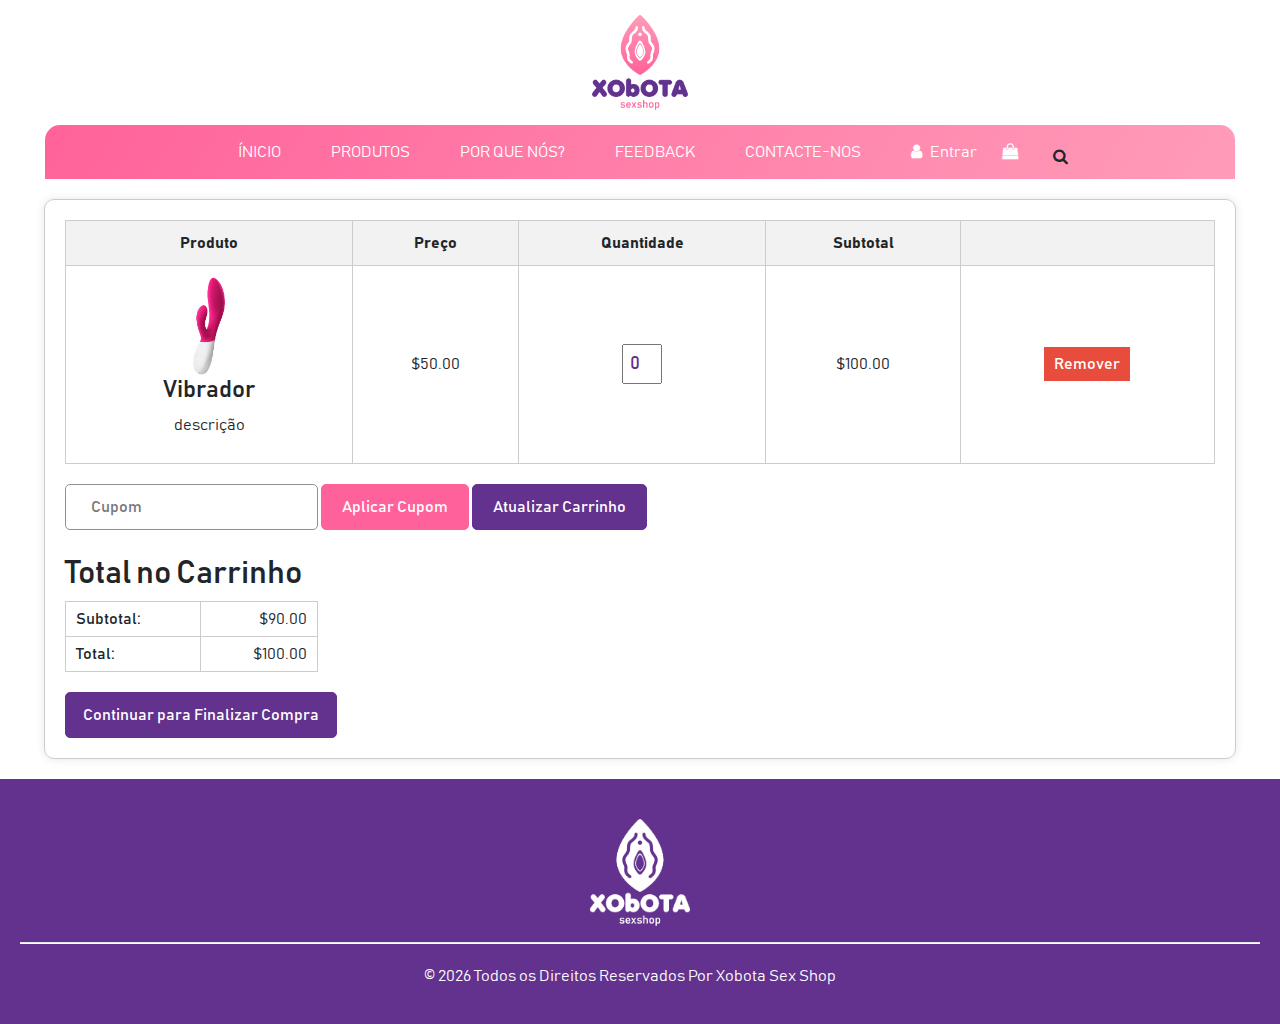
==== commit c8f364c7: "add carrrinho" ====
--- a/carrinho.html
+++ b/carrinho.html
@@ -58,9 +58,8 @@
           <span>
             <picture>
               <source media="(max-width: 985px)" srcset="images/logo_2.png" type="image/png">
-              <img src="images/logo.png" alt="Xobota Sex Shop"
-                  alt="Banner">
-          </picture>
+              <img src="images/logo.png" alt="Xobota Sex Shop" alt="Banner">
+            </picture>
           </span>
         </a>
         <button class="navbar-toggler" type="button" data-toggle="collapse" data-target="#navbarSupportedContent"
@@ -117,265 +116,86 @@
 
   <!-- shop section -->
 
-  <section class="shop_section layout_padding">
-    <div class="container">
-      <div class="heading_container heading_center">
-        <h2>
-          carrinho
-        </h2>
-      </div>
-      <div class="row">
-        <div class="col-sm-6 col-md-4 col-lg-3">
-          <div class="box">
-            <a href="">
-              <div class="img-box">
-                <img src="images/p1.png" alt="">
-              </div>
-              <div class="detail-box">
-                <h6>
-                  Ring
-                </h6>
-                <h6>
-                  Price
-                  <span>
-                    $200
-                  </span>
-                </h6>
-              </div>
-              <div class="new">
-                <span>
-                  New
-                </span>
-              </div>
-            </a>
-          </div>
-        </div>
-        <div class="col-sm-6 col-md-4 col-lg-3">
-          <div class="box">
-            <a href="">
-              <div class="img-box">
-                <img src="images/p2.png" alt="">
-              </div>
-              <div class="detail-box">
-                <h6>
-                  Watch
-                </h6>
-                <h6>
-                  Price
-                  <span>
-                    $300
-                  </span>
-                </h6>
-              </div>
-              <div class="new">
-                <span>
-                  New
-                </span>
-              </div>
-            </a>
-          </div>
-        </div>
-        <div class="col-sm-6 col-md-4 col-lg-3">
-          <div class="box">
-            <a href="">
-              <div class="img-box">
-                <img src="images/p3.png" alt="">
-              </div>
-              <div class="detail-box">
-                <h6>
-                  Teddy Bear
-                </h6>
-                <h6>
-                  Price
-                  <span>
-                    $110
-                  </span>
-                </h6>
-              </div>
-              <div class="new">
-                <span>
-                  New
-                </span>
-              </div>
-            </a>
-          </div>
-        </div>
-        <div class="col-sm-6 col-md-4 col-lg-3">
-          <div class="box">
-            <a href="">
-              <div class="img-box">
-                <img src="images/p4.png" alt="">
-              </div>
-              <div class="detail-box">
-                <h6>
-                  Flower Bouquet
-                </h6>
-                <h6>
-                  Price
-                  <span>
-                    $45
-                  </span>
-                </h6>
-              </div>
-              <div class="new">
-                <span>
-                  New
-                </span>
-              </div>
-            </a>
-          </div>
-        </div>
-        <div class="col-sm-6 col-md-4 col-lg-3">
-          <div class="box">
-            <a href="">
-              <div class="img-box">
-                <img src="images/p5.png" alt="">
-              </div>
-              <div class="detail-box">
-                <h6>
-                  Teddy Bear
-                </h6>
-                <h6>
-                  Price
-                  <span>
-                    $95
-                  </span>
-                </h6>
-              </div>
-              <div class="new">
-                <span>
-                  New
-                </span>
-              </div>
-            </a>
-          </div>
-        </div>
-        <div class="col-sm-6 col-md-4 col-lg-3">
-          <div class="box">
-            <a href="">
-              <div class="img-box">
-                <img src="images/p6.png" alt="">
-              </div>
-              <div class="detail-box">
-                <h6>
-                  Flower Bouquet
-                </h6>
-                <h6>
-                  Price
-                  <span>
-                    $70
-                  </span>
-                </h6>
-              </div>
-              <div class="new">
-                <span>
-                  New
-                </span>
-              </div>
-            </a>
-          </div>
-        </div>
-        <div class="col-sm-6 col-md-4 col-lg-3">
-          <div class="box">
-            <a href="">
-              <div class="img-box">
-                <img src="images/p7.png" alt="">
-              </div>
-              <div class="detail-box">
-                <h6>
-                  Watch
-                </h6>
-                <h6>
-                  Price
-                  <span>
-                    $400
-                  </span>
-                </h6>
-              </div>
-              <div class="new">
-                <span>
-                  New
-                </span>
-              </div>
-            </a>
-          </div>
-        </div>
-        <div class="col-sm-6 col-md-4 col-lg-3">
-          <div class="box">
-            <a href="">
-              <div class="img-box">
-                <img src="images/p8.png" alt="">
-              </div>
-              <div class="detail-box">
-                <h6>
-                  Ring
-                </h6>
-                <h6>
-                  Price
-                  <span>
-                    $450
-                  </span>
-                </h6>
-              </div>
-              <div class="new">
-                <span>
-                  New
-                </span>
-              </div>
-            </a>
-          </div>
-        </div>
-      </div>
-      <div class="btn-box">
-        <a href="">
-          View All Products
-        </a>
-      </div>
+  <div class="cart-container">
+    <table>
+      <thead>
+        <tr>
+          <th>Produto</th>
+          <th>Preço</th>
+          <th>Quantidade</th>
+          <th>Subtotal</th>
+          <th></th>
+        </tr>
+      </thead>
+      <tbody>
+        <tr>
+          <td>
+            <div class="img-carrinho">
+              <img src="images/p1.png" alt="">
+              <h4>Vibrador</h4>
+              <p>descrição</p>
+            </div>
+          </td>
+          <td>$50.00</td>
+          <td>
+            <div id="quantidade">
+              <input type="number" class="quantity-input" value="0" min="0">
+            </div>
+          </td>
+          <td>$100.00</td>
+          <td><button class="remove-button">Remover</button></td>
+        </tr>
+        <!-- Adicione mais linhas de produtos conforme necessário -->
+      </tbody>
+    </table>
+
+    <div class="coupon-section">
+      <input type="text" placeholder="Cupom">
+      <button class="apply-coupon-button">Aplicar Cupom</button>
     </div>
-  </section>
+    <button class="update-cart-button">Atualizar Carrinho</button>
+    <h2>Total no Carrinho</h2>
+    <div class="total-section">
+      <table class="total-table">
+        <tr>
+          <td><strong>Subtotal:</strong></td>
+          <td>$90.00</td>
+        </tr>
+        <tr>
+          <td><strong>Total:</strong></td>
+          <td>$100.00</td>
+        </tr>
+      </table>
+    </div>
+    <button class="checkout-button">Continuar para Finalizar Compra</button>
+  </div>
+
 
   <!-- end shop section -->
 
- <!-- footer -->
-
-
-
- <footer>
-  <div class="social-icons">
-    <a href="#" class="icon-link"><img src="images/Facebook-8.png" alt="Facebook"></a>
-    <a href="#" class="icon-link"><img src="images/Instagram-8.png" alt="Instagram"></a>
-    <a href="#" class="icon-link"><img src="images/TikTok-8.png" alt="TikTok"></a>
-  </div>
-  <div class="contact-info">
-    <p> <a href="https://www.google.com/maps/place/Luanda,%20Angola" target="_blank">Endereço: Luanda, Angola</a>
-    </p>
-    <p> <a href="tel:+244956221717">Contacto: +244 956 221 717</a>
-    </p>
-    <p> <a href="mailto:apoio@xobota.ao">Email: apoio@xobota.ao</a>
-    </p>
-  </div>
-  <form class="newsletter-form">
-    <h4>Assine a nossa Newsletter</h4>
-    <input type="email" placeholder="Digite o seu email" required>
-    <button type="submit">Assinar</button>
-  </form>
-  <div class="logo">
-
-<a href="#">   <img src="images/logo_branco.png" alt="Xobota Sex Shop">
-</div> </a>
-
-  
-  
-  <hr>
-  
-  <div class="copyright">
-
-    <p>
-      &copy; <span id="displayYear"></span> Todos os Direitos Reservados Por 
-      <a href="#">Xobota Sex Shop</a>
-    </p>
-  </div>
-</footer>
+  <!-- footer -->
+
+
+
+  <footer>
+
+    <div class="logo">
+
+      <a href="#"> <img src="images/logo_branco.png" alt="Xobota Sex Shop">
+    </div> </a>
+
+
+
+    <hr>
+
+    <div class="copyright">
+
+      <p>
+        &copy; <span id="displayYear"></span> Todos os Direitos Reservados Por
+        <a href="#">Xobota Sex Shop</a>
+      </p>
+    </div>
+  </footer>
 
 
   <!-- end footer -->
--- a/css/style.css
+++ b/css/style.css
@@ -928,7 +928,154 @@
 
 /* end info section */
 /* footer section*/
-/* Reset some default styles */
+/* carrinho */
+
+.img-carrinho img {
+ width: 100px;
+}
+
+#quantidade {
+  text-align: center;
+  margin-top: 0px;
+}
+
+.quantity-input {
+  color: #63328E;
+  height: 40px;
+  width: 40px;
+  text-align: center;
+  font-size: 18px;
+}
+
+.cart-container {
+  border-radius: 10px;
+  margin: 20px 44px;
+  padding: 20px;
+  border: 1px solid #ccc;
+  box-shadow: 0 0 10px rgba(0, 0, 0, 0.1);
+}
+
+table {
+  width: 100%;
+  border-collapse: collapse;
+  margin-bottom: 20px;
+}
+
+table, th, td {
+  border: 1px solid #ccc;
+}
+
+th, td {
+  padding: 10px;
+  text-align: center;
+}
+
+th {
+  background-color: #f2f2f2;
+}
+
+.coupon-section {
+  display: inline;
+  align-items: center;
+  margin-bottom: 0px;
+}
+
+.coupon-section input{
+  width: 22%;
+  border: 1px solid #919191;
+  margin-bottom: 25px;
+  padding: 10px  25px;
+  background-color: transparent;
+  outline: none;
+  color: #101010;
+  border-radius: 5px;
+}
+
+.apply-coupon-button {
+  padding: 10px 20px;
+  background-color: #FF629A;
+  color: #ffffff;
+  border: 1px solid #FF629A;
+  border-radius: 0;
+  -webkit-transition: all .3s;
+  transition: all .3s;
+  border-radius: 5px;
+  cursor: pointer;
+}
+
+.update-cart-button {
+  padding: 10px 20px;
+  background-color: #63328E;
+  color: #ffffff;
+  border: 1px solid #63328E;
+  border-radius: 0;
+  -webkit-transition: all .3s;
+  transition: all .3s;
+  border-radius: 5px;
+  cursor: pointer;
+}
+
+.apply-coupon-button:hover {
+  background-color: transparent;
+  color: #FF629A;
+  border-radius: 5px;
+}
+
+.update-cart-button:hover {
+  background-color: transparent;
+  color: #63328E;
+  border-radius: 5px;
+}
+
+.total-section {
+  margin-bottom: 20px;
+}
+
+.total-table {
+  width: 22%;
+  border-collapse: collapse;
+}
+
+.total-table td {
+  padding: 5px 10px;
+  text-align: right;
+}
+
+.total-table td:first-child {
+  text-align: left;
+}
+
+.checkout-button {
+  padding: 10px 17px;
+  background-color: #63328E;
+  color: #ffffff;
+  border: 1px solid #63328E;
+  border-radius: 0;
+  -webkit-transition: all .3s;
+  transition: all .3s;
+  border-radius: 5px;
+  cursor: pointer;
+}
+
+.checkout-button:hover {
+  background-color: transparent;
+  color: #63328E;
+  border-radius: 5px;
+}
+
+.remove-button {
+  background-color: #e74c3c;
+  color: white;
+  padding: 5px 10px;
+  border: none;
+  cursor: pointer;
+}
+
+.remove-button:hover {
+  background-color: #c0392b;
+}
+
+/* end carrinho */
 
 /* Styling for the footer */
 footer {
@@ -939,7 +1086,7 @@
 
 footer hr {
   background-color: #ffffff;
-  padding: 0.8px;
+  padding: 0.5px;
   text-align: center;
 }
 
--- a/css/responsive.css
+++ b/css/responsive.css
@@ -12,6 +12,12 @@
 
     }
 
+    
+
+    th, td {
+        padding: 5px;
+        text-align: center;
+      }
 
     .navbar-brand img {
         width: 10rem;
@@ -78,7 +84,18 @@
         padding: 0 25px;
     }
 
-    
+    th, td {
+        padding: 5px;
+        text-align: center;
+      }
+
+      .cart-container {
+        border-radius: 10px;
+        margin: 20px 22px;
+        padding: 20px;
+        border: 1px solid #ccc;
+        box-shadow: 0 0 10px rgba(0, 0, 0, 0.1);
+    }
 
     .slider_section .img-box {
         margin-bottom: 45px;
@@ -134,6 +151,19 @@
         padding-left: 25px;
         padding-right: 25px;
     }
+    th, td {
+        padding: 5px;
+        text-align: center;
+      }
+
+      .cart-container {
+        border-radius: 10px;
+        margin: 20px 22px;
+        padding: 20px;
+        border: 1px solid #ccc;
+        box-shadow: 0 0 10px rgba(0, 0, 0, 0.1);
+    }
+
 }
 
 @media (max-width: 480px) {
@@ -142,6 +172,19 @@
     .gift_section .detail-box {
         padding: 0 5px;
     }
+    th, td {
+        padding: 5px;
+        text-align: center;
+      }
+
+      .cart-container {
+        border-radius: 10px;
+        margin: 20px 22px;
+        padding: 20px;
+        border: 1px solid #ccc;
+        box-shadow: 0 0 10px rgba(0, 0, 0, 0.1);
+    }
+
 }
 
 @media (max-width: 420px) {}
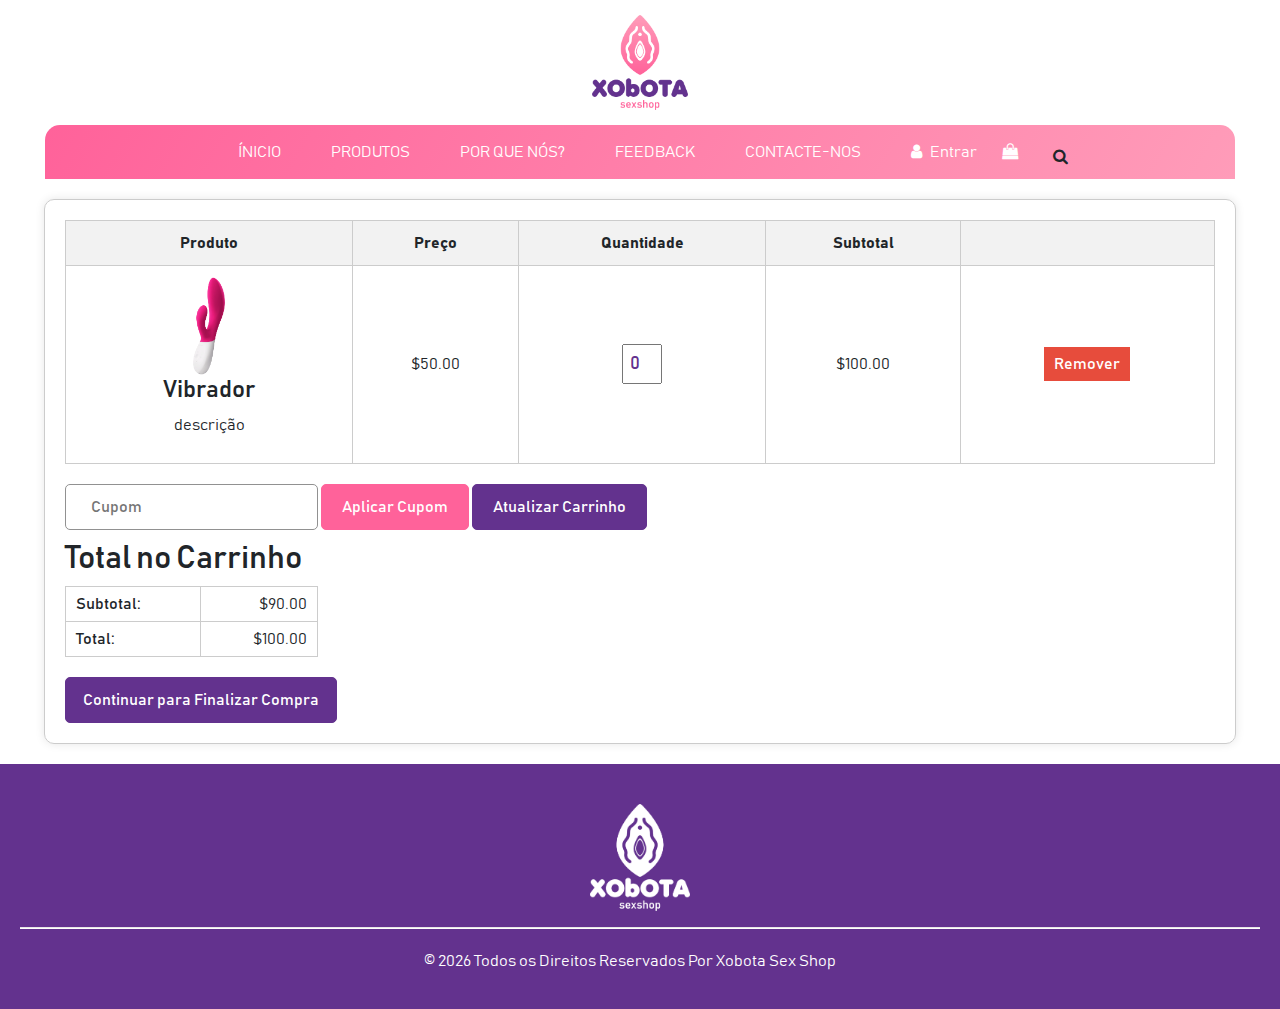
==== commit 0109d422: "carrinho fone" ====
--- a/carrinho.html
+++ b/carrinho.html
@@ -114,7 +114,7 @@
   </div>
   <!-- end hero area -->
 
-  <!-- shop section -->
+  <!-- carrinho section -->
 
   <div class="cart-container">
     <table>
@@ -171,7 +171,63 @@
   </div>
 
 
-  <!-- end shop section -->
+  <!-- end carrinho section -->
+
+  <!--carrinho fone-->
+  <div class="cart-1-container" >
+  
+    <table>
+      <tr>
+        <th>Produto</th>
+        <td>Vibrador</td>
+      </tr>
+      <tr>
+        <th>Preço</th>
+        <td>10.000,00KZ</td>
+      </tr>
+      <tr>
+        <th>Quantidade</th>  
+        <td>
+    
+          <div id="quantidade">
+                  <input type="number" class="quantity-input" value="0" min="0">
+                </div>
+          
+        </td>
+      </tr>
+      <tr>
+        <th>Subtotal</th>  
+        <td>10.000,00KZ</td>
+      </tr>
+      <tr>
+        <th>Remover</th>  
+        <td>remover</td>
+      </tr>
+      
+    </table>
+      
+      <div class="coupon-section">
+          <input type="text" placeholder="Cupom">
+          <button class="apply-coupon-button">Aplicar Cupom</button>
+        </div>
+        <button class="update-cart-button">Atualizar Carrinho</button>
+        <h2>Total no Carrinho</h2>
+        <div class="total-section">
+          <table class="total-table">
+            <tr>
+              <td><strong>Subtotal:</strong></td>
+              <td>10.000,00KZ</td>
+            </tr>
+            <tr>
+              <td><strong>Total:</strong></td>
+              <td>10.000,00KZ</td>
+            </tr>
+          </table>
+        </div>
+        <button class="checkout-button">Continuar para Finalizar Compra</button>
+      </div>
+    </div>
+    <!--carrinho fone-->
 
   <!-- footer -->
 
--- a/css/style.css
+++ b/css/style.css
@@ -947,7 +947,7 @@
   font-size: 18px;
 }
 
-.cart-container {
+.cart-container, .cart-1-container {
   border-radius: 10px;
   margin: 20px 44px;
   padding: 20px;
@@ -955,6 +955,10 @@
   box-shadow: 0 0 10px rgba(0, 0, 0, 0.1);
 }
 
+.cart-1-container {
+  display: none;
+}
+
 table {
   width: 100%;
   border-collapse: collapse;
@@ -983,7 +987,7 @@
 .coupon-section input{
   width: 22%;
   border: 1px solid #919191;
-  margin-bottom: 25px;
+  margin-bottom: 10px;
   padding: 10px  25px;
   background-color: transparent;
   outline: none;
--- a/css/responsive.css
+++ b/css/responsive.css
@@ -178,12 +178,29 @@
       }
 
       .cart-container {
+        display: none;
+    }
+    .cart-1-container {
         border-radius: 10px;
-        margin: 20px 22px;
+        margin: 20px 20px;
         padding: 20px;
         border: 1px solid #ccc;
         box-shadow: 0 0 10px rgba(0, 0, 0, 0.1);
-    }
+        display: block;
+    }
+
+    .update-cart-button {
+        margin-bottom: 10px;
+        padding: 10px 20px;
+        background-color: #63328E;
+        color: #ffffff;
+        border: 1px solid #63328E;
+        border-radius: 0;
+        -webkit-transition: all .3s;
+        transition: all .3s;
+        border-radius: 5px;
+        cursor: pointer;
+      }
 
 }
 
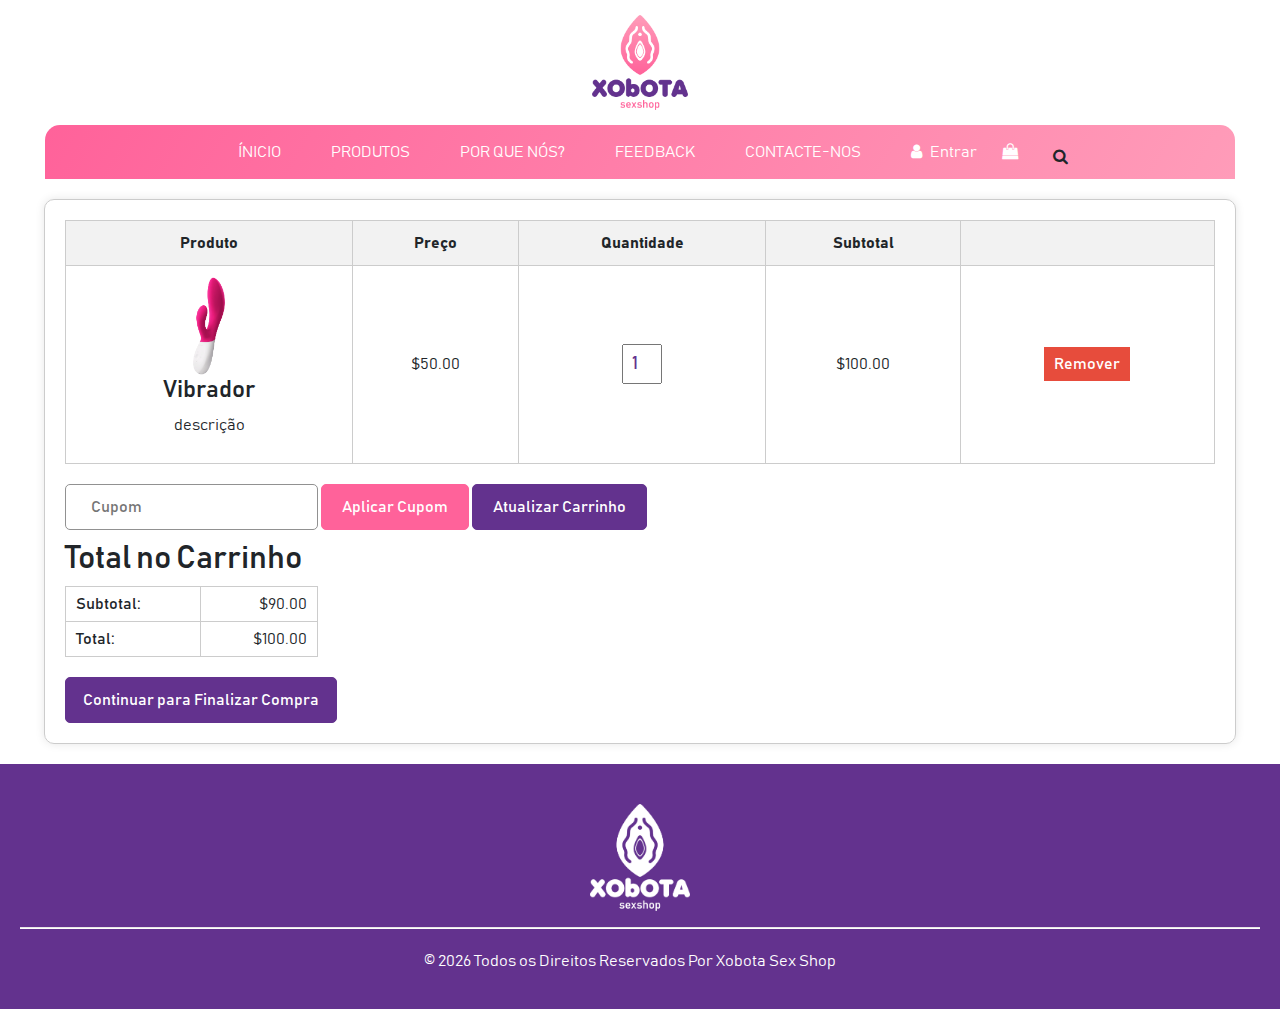
==== commit ec08f9ab: "iphone 11 responsivo" ====
--- a/carrinho.html
+++ b/carrinho.html
@@ -139,7 +139,7 @@
           <td>$50.00</td>
           <td>
             <div id="quantidade">
-              <input type="number" class="quantity-input" value="0" min="0">
+              <input type="number" class="quantity-input" value="1" min="1">
             </div>
           </td>
           <td>$100.00</td>
@@ -190,7 +190,7 @@
         <td>
     
           <div id="quantidade">
-                  <input type="number" class="quantity-input" value="0" min="0">
+                  <input type="number" class="quantity-input" value="1" min="1">
                 </div>
           
         </td>
--- a/css/responsive.css
+++ b/css/responsive.css
@@ -79,119 +79,82 @@
     }
 }
 
-@media (max-width: 768px) {
-    .hero_area {
-        padding: 0 25px;
-    }
-
-    th, td {
-        padding: 5px;
-        text-align: center;
-      }
-
-      .cart-container {
-        border-radius: 10px;
-        margin: 20px 22px;
-        padding: 20px;
-        border: 1px solid #ccc;
-        box-shadow: 0 0 10px rgba(0, 0, 0, 0.1);
+@media (max-width: 828px) {
+    .user_option {
+        justify-content: center;
+        margin-left: 0;
+        margin-top: 10px;
+
+    }
+
+    th, td {
+        padding: 5px;
+        text-align: center;
+      }
+
+    .navbar-brand img {
+        width: 10rem;
+      }
+      
+      .navbar-brand source {
+        width: 10rem;
+      }
+
+    .custom_nav-container {
+        flex-direction: row;
+    }
+
+    .custom_nav-container .navbar-nav {
+        align-items: center;
+    }
+
+    #navbarSupportedContent .navbar-nav .nav-link {
+        margin: 5px 0;
+    }
+
+    .slider_section .detail-box {
+        padding-left: 0;
+    }
+
+    .slider_section .detail-box h1 {
+        font-size: 3rem;
     }
 
     .slider_section .img-box {
-        margin-bottom: 45px;
-    }
-
-    .saving_section,
-    .gift_section {
-        padding-left: 25px;
-        padding-right: 25px;
-    }
-
-    .gift_section .box {
-        padding: 45px 0;
-    }
-
-    .gift_section .img-box {
-        padding: 0 15px;
-        margin-bottom: 45px;
-    }
-
-    .info_section .row>div {
-        text-align: center;
-        display: flex;
-        flex-direction: column;
-        align-items: center;
-
-    }
-
-    .row-info {
-        display: -ms-flexbox;
-        display: flex;
-        flex-wrap: wrap;
-        justify-content: center;
-        -ms-flex-wrap: wrap;
-        margin-right: -15px;
-        margin-left: -15px;
-        text-align: center;
-        display: flex;
-        flex-direction: column;
-        align-items: center
-      }
-
-
-
-    .info_section {
-       /* margin: 0 25px 25px; */
-    }
-   
-}
-
-@media (max-width: 576px) {
-    .contact_section {
-        padding-left: 25px;
-        padding-right: 25px;
-    }
-    th, td {
-        padding: 5px;
-        text-align: center;
-      }
-
-      .cart-container {
-        border-radius: 10px;
-        margin: 20px 22px;
-        padding: 20px;
-        border: 1px solid #ccc;
-        box-shadow: 0 0 10px rgba(0, 0, 0, 0.1);
-    }
-
-}
-
-@media (max-width: 480px) {
-
-    .saving_section .detail-box,
-    .gift_section .detail-box {
-        padding: 0 5px;
-    }
-    th, td {
-        padding: 5px;
-        text-align: center;
-      }
-
-      .cart-container {
-        display: none;
-    }
-    .cart-1-container {
-        border-radius: 10px;
-        margin: 20px 20px;
-        padding: 20px;
-        border: 1px solid #ccc;
-        box-shadow: 0 0 10px rgba(0, 0, 0, 0.1);
-        display: block;
+        padding: 0;
+    }
+
+    .saving_section .row {
+        flex-direction: column-reverse;
+    }
+
+    .saving_section .detail-box {
+
+        margin-bottom: 30px;
+    }
+
+    .client_section .box {
+        margin: 15px 25px;
+    }
+
+    .client_section .carousel_btn-box {
+        display: flex;
+        justify-content: center;
+        margin-top: 45px;
+    }
+
+    .client_section .carousel-control-prev,
+    .client_section .carousel-control-next {
+        position: unset;
+        margin: 0 2.5px;
+        width: 45px;
+        height: 45px;
     }
 
     .update-cart-button {
         margin-bottom: 10px;
-        padding: 10px 20px;
+        width: 100%;
+        padding: 10px 27px;
         background-color: #63328E;
         color: #ffffff;
         border: 1px solid #63328E;
@@ -202,11 +165,197 @@
         cursor: pointer;
       }
 
+      .coupon-section input{
+        width: 49%;
+      }
+
+      .checkout-button {
+        width: 100%;
+        padding: 10px 20px;
+      }
+
+      .apply-coupon-button {
+        padding: 10px 15px;
+        margin-left: 2px;
+    }
+
+    .coupon-section input{
+        margin-bottom: 8px;
+      }
+
+
+}
+
+@media (max-width: 768px) {
+    .hero_area {
+        padding: 0 25px;
+    }
+
+    th, td {
+        padding: 5px;
+        text-align: center;
+      }
+
+      .cart-container {
+        border-radius: 10px;
+        margin: 20px 22px;
+        padding: 20px;
+        border: 1px solid #ccc;
+        box-shadow: 0 0 10px rgba(0, 0, 0, 0.1);
+    }
+
+    .slider_section .img-box {
+        margin-bottom: 45px;
+    }
+
+    .saving_section,
+    .gift_section {
+        padding-left: 25px;
+        padding-right: 25px;
+    }
+
+    .gift_section .box {
+        padding: 45px 0;
+    }
+
+    .gift_section .img-box {
+        padding: 0 15px;
+        margin-bottom: 45px;
+    }
+
+    .info_section .row>div {
+        text-align: center;
+        display: flex;
+        flex-direction: column;
+        align-items: center;
+
+    }
+
+    .row-info {
+        display: -ms-flexbox;
+        display: flex;
+        flex-wrap: wrap;
+        justify-content: center;
+        -ms-flex-wrap: wrap;
+        margin-right: -15px;
+        margin-left: -15px;
+        text-align: center;
+        display: flex;
+        flex-direction: column;
+        align-items: center
+      }
+
+
+
+    .info_section {
+       /* margin: 0 25px 25px; */
+    }
+   
+}
+
+@media (max-width: 576px) {
+    .contact_section {
+        padding-left: 25px;
+        padding-right: 25px;
+    }
+    th, td {
+        padding: 5px;
+        text-align: center;
+      }
+
+      .cart-container {
+        border-radius: 10px;
+        margin: 20px 22px;
+        padding: 20px;
+        border: 1px solid #ccc;
+        box-shadow: 0 0 10px rgba(0, 0, 0, 0.1);
+    }
+
+}
+
+@media (max-width: 480px) {
+
+    .saving_section .detail-box,
+    .gift_section .detail-box {
+        padding: 0 5px;
+    }
+    th, td {
+        padding: 5px;
+        text-align: center;
+      }
+
+      .cart-container {
+        display: none;
+    }
+    .cart-1-container {
+        border-radius: 10px;
+        margin: 20px 20px;
+        padding: 20px;
+        border: 1px solid #ccc;
+        box-shadow: 0 0 10px rgba(0, 0, 0, 0.1);
+        display: block;
+    }
+
+    .update-cart-button {
+        margin-bottom: 10px;
+        padding: 10px 22px;
+        background-color: #63328E;
+        color: #ffffff;
+        border: 1px solid #63328E;
+        border-radius: 0;
+        -webkit-transition: all .3s;
+        transition: all .3s;
+        border-radius: 5px;
+        cursor: pointer;
+      }
+
+      .coupon-section input{
+        width: 50%;
+      }
+
+      .checkout-button {
+        padding: 10px 56px;
+      }
+
+      .apply-coupon-button {
+        padding: 10px 32px;
+    }
+
 }
 
 @media (max-width: 420px) {}
 
-@media (max-width: 376px) {}
+@media (max-width: 375px) {
+
+    .update-cart-button {
+        margin-bottom: 10px;
+        width: 100%;
+        padding: 10px 27px;
+        background-color: #63328E;
+        color: #ffffff;
+        border: 1px solid #63328E;
+        border-radius: 0;
+        -webkit-transition: all .3s;
+        transition: all .3s;
+        border-radius: 5px;
+        cursor: pointer;
+      }
+
+      .coupon-section input{
+        width: 49%;
+      }
+
+      .checkout-button {
+        width: 100%;
+    padding: 10px 27px;
+      }
+
+      .apply-coupon-button {
+        padding: 10px 18px;
+    margin-left: 5px;
+    }
+
+}
 
 @media (min-width: 1200px) {
     .container {
